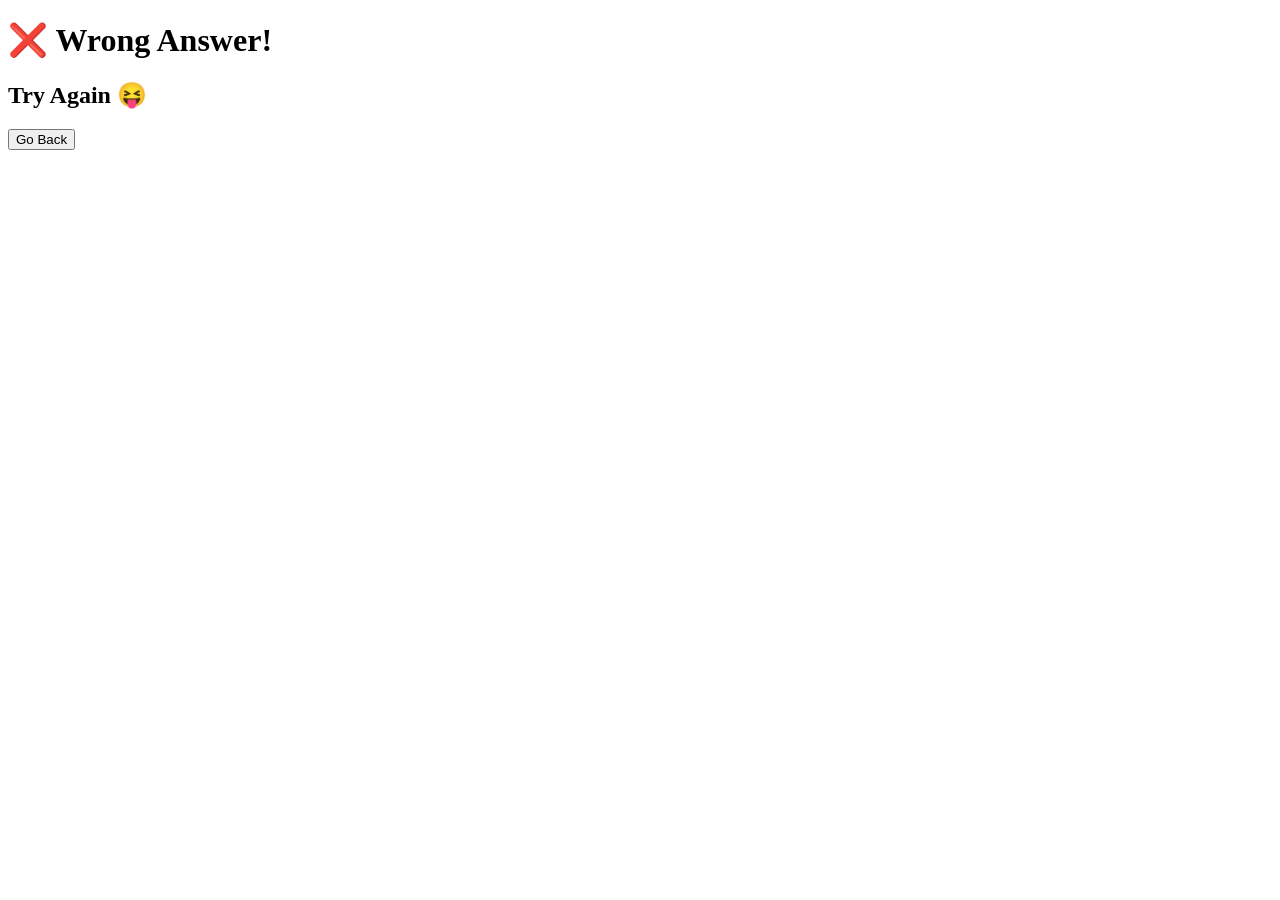
==== no.html @ 9ab7e75a "Add files via upload" ====
<!doctype html><html><head><meta charset='UTF-8'><meta name='viewport' content='width=device-width,initial-scale=1'><link rel='stylesheet' href='style.css'></head>
<body><div class='center'><h1 class='big'>❌ Wrong Answer!</h1><h2>Try Again 😝</h2><button class='yes' onclick="location.href='index.html'">Go Back</button></div></body></html>
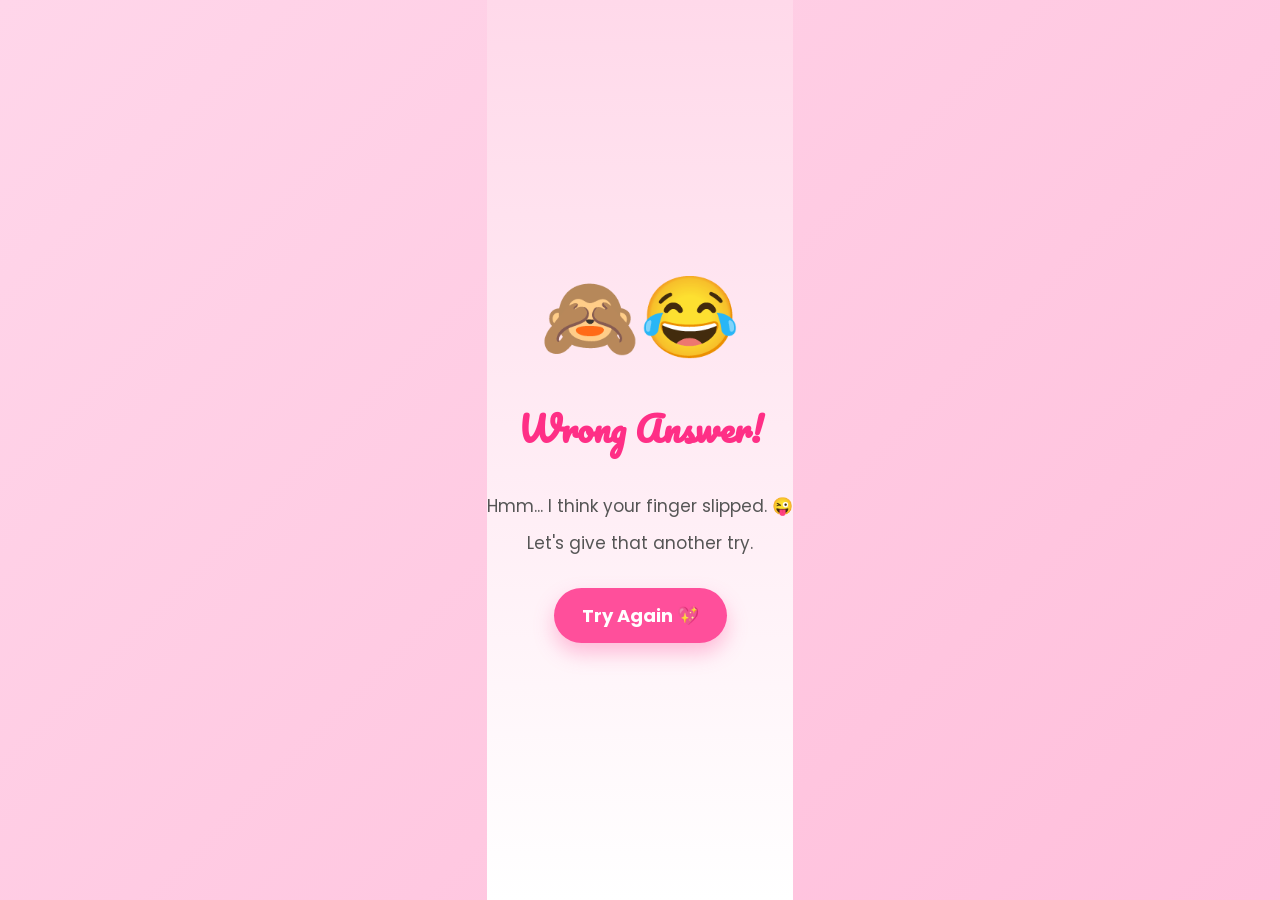
==== commit bef1b39c: "Refactor no.html for improved layout and design Updated HTML structure and added styling elements." ====
--- a/no.html
+++ b/no.html
@@ -1,2 +1,50 @@
-<!doctype html><html><head><meta charset='UTF-8'><meta name='viewport' content='width=device-width,initial-scale=1'><link rel='stylesheet' href='style.css'></head>
-<body><div class='center'><h1 class='big'>❌ Wrong Answer!</h1><h2>Try Again 😝</h2><button class='yes' onclick="location.href='index.html'">Go Back</button></div></body></html>+<!DOCTYPE html>
+<html lang="en">
+
+<head>
+
+<meta charset="UTF-8">
+
+<meta name="viewport" content="width=device-width, initial-scale=1.0">
+
+<title>Wrong Answer 😝</title>
+
+<link rel="preconnect" href="https://fonts.googleapis.com">
+
+<link rel="preconnect" href="https://fonts.gstatic.com" crossorigin>
+
+<link href="https://fonts.googleapis.com/css2?family=Poppins:wght@400;600;700&family=Pacifico&display=swap" rel="stylesheet">
+
+<link rel="stylesheet" href="style.css">
+
+</head>
+
+<body>
+
+<div class="center">
+
+<div class="big">
+🙈😂
+</div>
+
+<h1 style="color:#ff2f86;margin-top:20px;">
+Wrong Answer!
+</h1>
+
+<p style="margin-top:18px;max-width:320px;">
+Hmm... I think your finger slipped. 😜
+</p>
+
+<p style="margin-top:8px;">
+Let's give that another try.
+</p>
+
+<a href="index.html" class="yes" style="margin-top:30px;">
+Try Again 💖
+</a>
+
+</div>
+
+</body>
+
+</html>
--- a/style.css
+++ b/style.css
@@ -0,0 +1,242 @@
+*{
+margin:0;
+padding:0;
+box-sizing:border-box;
+}
+
+body{
+font-family:'Poppins',sans-serif;
+overflow:hidden;
+display:flex;
+justify-content:center;
+align-items:center;
+min-height:100vh;
+background:linear-gradient(-45deg,#ffd8eb,#ffc5df,#ffb7d6,#ffd6ea);
+background-size:400% 400%;
+animation:bgMove 12s ease infinite;
+}
+
+@keyframes bgMove{
+0%{background-position:0% 50%;}
+50%{background-position:100% 50%;}
+100%{background-position:0% 50%;}
+}
+
+.bg{
+position:fixed;
+inset:0;
+background:
+radial-gradient(circle at 20% 20%,rgba(255,255,255,.45),transparent 30%),
+radial-gradient(circle at 80% 25%,rgba(255,255,255,.35),transparent 25%),
+radial-gradient(circle at 60% 80%,rgba(255,255,255,.25),transparent 30%);
+animation:glow 7s ease-in-out infinite alternate;
+z-index:0;
+}
+
+@keyframes glow{
+from{
+transform:scale(1);
+}
+to{
+transform:scale(1.08);
+}
+}
+
+.card{
+position:relative;
+z-index:2;
+width:min(92%,430px);
+
+padding:30px;
+
+border-radius:30px;
+
+background:rgba(255,255,255,.78);
+
+backdrop-filter:blur(18px);
+
+border:1px solid rgba(255,255,255,.6);
+
+box-shadow:
+0 20px 40px rgba(255,20,147,.15),
+0 5px 15px rgba(255,255,255,.4);
+
+text-align:center;
+}
+
+.teddy{
+font-size:175px;
+animation:bounce 2s ease-in-out infinite;
+filter:drop-shadow(0 12px 12px rgba(0,0,0,.18));
+}
+
+@keyframes bounce{
+
+0%,100%{
+transform:translateY(0);
+}
+
+50%{
+transform:
+translateY(-14px)
+rotate(-2deg)
+scale(1.02);
+}
+
+}
+
+h1{
+
+font-family:'Pacifico',cursive;
+
+font-size:2.2rem;
+
+color:#ff2f86;
+
+margin-bottom:15px;
+
+}
+
+p{
+
+margin-top:12px;
+
+font-size:17px;
+
+line-height:1.7;
+
+color:#555;
+
+}
+
+.small{
+
+font-size:14px;
+
+color:#777;
+
+}
+
+.buttons{
+
+margin-top:30px;
+
+display:flex;
+
+justify-content:center;
+
+gap:18px;
+
+}
+
+.yes,
+#no{
+
+padding:14px 28px;
+
+font-size:18px;
+
+font-weight:700;
+
+border:none;
+
+border-radius:999px;
+
+cursor:pointer;
+
+transition:.25s;
+
+}
+
+.yes{
+
+text-decoration:none;
+
+background:#ff4f9b;
+
+color:white;
+
+box-shadow:
+0 10px 20px rgba(255,79,155,.35);
+
+}
+
+.yes:hover{
+
+transform:scale(1.07);
+
+}
+
+#no{
+
+background:white;
+
+color:#ff4f9b;
+
+border:2px solid #ff4f9b;
+
+position:fixed;
+
+left:65%;
+
+top:72%;
+
+z-index:9999;
+
+transition:left .18s ease, top .18s ease;
+
+}
+
+.heart{
+
+position:fixed;
+
+animation:rise linear infinite;
+
+opacity:.55;
+
+z-index:1;
+
+pointer-events:none;
+
+}
+
+@keyframes rise{
+
+from{
+
+transform:translateY(110vh);
+
+}
+
+to{
+
+transform:translateY(-20vh);
+
+}
+
+}
+
+.center{
+
+height:100vh;
+
+display:flex;
+
+justify-content:center;
+
+align-items:center;
+
+flex-direction:column;
+
+text-align:center;
+
+background:linear-gradient(#ffd9ea,#ffffff);
+
+}
+
+.big{
+
+font-size:5rem;
+
+}
